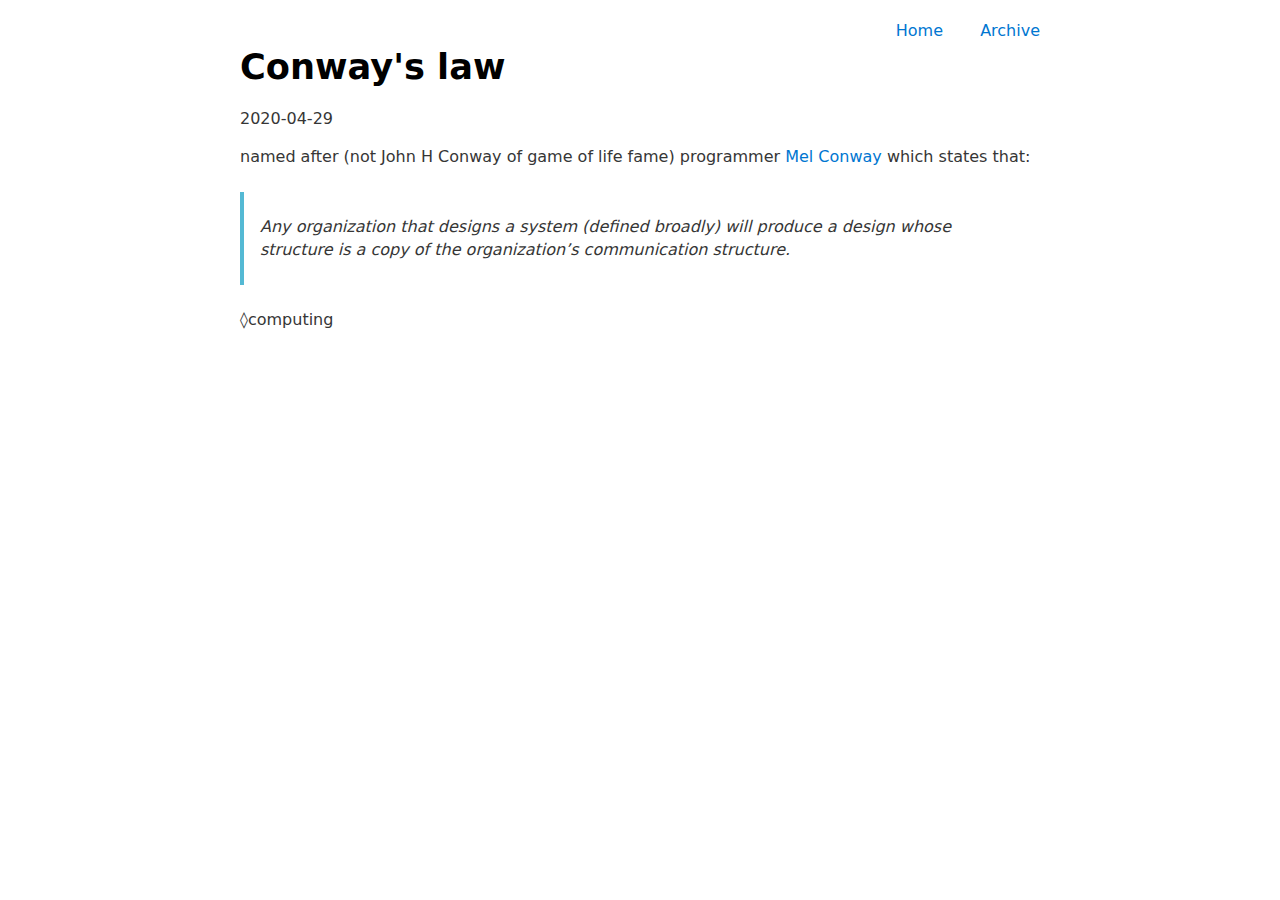
==== 2020-04-29-conwayslaw.html @ 0dcd8465 "A new build" ====
<!DOCTYPE html>
<html xmlns="http://www.w3.org/1999/xhtml" lang="" xml:lang="">
<head>
  <meta charset="utf-8" />
  <meta name="viewport" content="width=device-width, initial-scale=1.0, user-scalable=yes" />
  <meta name="dcterms.date" content="2020-04-29" />
  <title>Conway's law</title>
  <style>
    code{white-space: pre-wrap;}
    span.smallcaps{font-variant: small-caps;}
    span.underline{text-decoration: underline;}
    div.column{display: inline-block; vertical-align: top; width: 50%;}
    div.hanging-indent{margin-left: 1.5em; text-indent: -1.5em;}
    ul.task-list{list-style: none;}
  </style>
  <link rel="stylesheet" href="style.css" />
</head>
<body>
<nav>
  <span><a href="index.html" title="Home">Home</a></span> <span><a href="archive.html">Archive</a></span>
</nav>
<article>

<header id="title-block-header">
<h1 class="title">Conway's law</h1>
<p class="date">2020-04-29</p>
</header>
<p>named after (not John H Conway of game of life fame) programmer <a href="http://www.melconway.com/Home/Conways_Law.html">Mel Conway</a> which states that:</p>
<blockquote>
<p>Any organization that designs a system (defined broadly) will produce a design whose structure is a copy of the organization’s communication structure.</p>
</blockquote>
<p>◊computing</p>
</article>
</body>
</html>
---- style.css ----
:root{--background-body:#fff;--background:#efefef;--background-alt:#f7f7f7;--selection:#9e9e9e;--text-main:#363636;--text-bright:#000;--text-muted:#999;--links:#0076d1;--focus:rgba(0,150,191,0.67);--border:#dbdbdb;--code:#000;--animation-duration:0.1s;--button-hover:#ddd;--scrollbar-thumb:#d5d5d5;--scrollbar-thumb-hover:#c4c4c4;--form-placeholder:#949494;--form-text:#000;--variable:#39a33c;--highlight:#ff0;--select-arrow:url("data:image/svg+xml;charset=utf-8,%3Csvg xmlns='http://www.w3.org/2000/svg' height='63' width='117' fill='%23161f27'%3E%3Cpath d='M115 2c-1-2-4-2-5 0L59 53 7 2a4 4 0 0 0-5 5l54 54 2 2 3-2 54-54c2-1 2-4 0-5z'/%3E%3C/svg%3E")}body{font-family:system-ui,-apple-system,BlinkMacSystemFont,Segoe UI,Roboto,Oxygen,Ubuntu,Cantarell,Fira Sans,Droid Sans,Helvetica Neue,sans-serif;line-height:1.4;max-width:800px;margin:20px auto;padding:0 10px;color:var(--text-main);background:var(--background-body);text-rendering:optimizeLegibility}button,input,textarea{transition:background-color var(--animation-duration) linear,border-color var(--animation-duration) linear,color var(--animation-duration) linear,box-shadow var(--animation-duration) linear,transform var(--animation-duration) ease}h1{font-size:2.2em;margin-top:0}h1,h2,h3,h4,h5,h6{margin-bottom:12px}h1,h2,h3,h4,h5,h6,strong{color:var(--text-bright)}b,h1,h2,h3,h4,h5,h6,strong,th{font-weight:600}q:after,q:before{content:none}blockquote,q{border-left:4px solid var(--focus);margin:1.5em 0;padding:.5em 1em;font-style:italic}blockquote>footer{font-style:normal;border:0}address,blockquote cite{font-style:normal}a[href^=mailto]:before{content:"📧 "}a[href^=tel]:before{content:"📞 "}a[href^=sms]:before{content:"💬 "}mark{background-color:var(--highlight);border-radius:2px;padding:0 2px;color:#000}button,input[type=button],input[type=checkbox],input[type=radio],input[type=range],input[type=submit],select{cursor:pointer}input:not([type=checkbox]):not([type=radio]),select{display:block}button,input,select,textarea{color:var(--form-text);background-color:var(--background);font-family:inherit;font-size:inherit;margin-right:6px;margin-bottom:6px;padding:10px;border:none;border-radius:6px;outline:none;-webkit-appearance:none}textarea{margin-right:0;width:100%;box-sizing:border-box;resize:vertical}select{background:var(--background) var(--select-arrow) calc(100% - 12px) 50%/12px no-repeat;padding-right:35px}select::-ms-expand{display:none}select[multiple]{padding-right:10px;background-image:none;overflow-y:auto}button,input[type=button],input[type=submit]{padding-right:30px;padding-left:30px}button:hover,input[type=button]:hover,input[type=submit]:hover{background:var(--button-hover)}button:focus,input:focus,select:focus,textarea:focus{box-shadow:0 0 0 2px var(--focus)}input[type=checkbox],input[type=radio]{position:relative;width:14px;height:14px;display:inline-block;vertical-align:middle;margin:0 2px 0 0}input[type=radio]{border-radius:50%}input[type=checkbox]:checked,input[type=radio]:checked{background:var(--button-hover)}input[type=checkbox]:checked:before,input[type=radio]:checked:before{content:"•";display:block;position:absolute;left:50%;top:50%;transform:translateX(-50%) translateY(-50%)}input[type=checkbox]:checked:before{content:"✔";transform:translateY(-50%) translateY(.5px) translateX(-6px)}button:active,input[type=button]:active,input[type=checkbox]:active,input[type=radio]:active,input[type=range]:active,input[type=submit]:active{transform:translateY(2px)}button:disabled,input:disabled,select:disabled,textarea:disabled{cursor:not-allowed;opacity:.5}::-webkit-input-placeholder{color:var(--form-placeholder)}::-moz-placeholder{color:var(--form-placeholder)}::-ms-input-placeholder{color:var(--form-placeholder)}::placeholder{color:var(--form-placeholder)}fieldset{border:1px solid var(--focus);border-radius:6px;margin:0 0 6px;padding:10px}legend{font-size:.9em;font-weight:600}input[type=range]{margin:10px 0;padding:10px 0;background:transparent}input[type=range]:focus{outline:none}input[type=range]::-webkit-slider-runnable-track{width:100%;height:9.5px;transition:.2s;background:var(--background);border-radius:3px}input[type=range]::-webkit-slider-thumb{box-shadow:0 1px 1px #000,0 0 1px #0d0d0d;height:20px;width:20px;border-radius:50%;background:var(--border);-webkit-appearance:none;margin-top:-7px}input[type=range]:focus::-webkit-slider-runnable-track{background:var(--background)}input[type=range]::-moz-range-track{width:100%;height:9.5px;transition:.2s;background:var(--background);border-radius:3px}input[type=range]::-moz-range-thumb{box-shadow:1px 1px 1px #000,0 0 1px #0d0d0d;height:20px;width:20px;border-radius:50%;background:var(--border)}input[type=range]::-ms-track{width:100%;height:9.5px;background:transparent;border-color:transparent;border-width:16px 0;color:transparent}input[type=range]::-ms-fill-lower,input[type=range]::-ms-fill-upper{background:var(--background);border:.2px solid #010101;border-radius:3px;box-shadow:1px 1px 1px #000,0 0 1px #0d0d0d}input[type=range]::-ms-thumb{box-shadow:1px 1px 1px #000,0 0 1px #0d0d0d;border:1px solid #000;height:20px;width:20px;border-radius:50%;background:var(--border)}input[type=range]:focus::-ms-fill-lower,input[type=range]:focus::-ms-fill-upper{background:var(--background)}a{text-decoration:none;color:var(--links)}a:hover{text-decoration:underline}code,samp,time{background:var(--background);color:var(--code);padding:2.5px 5px;border-radius:6px;font-size:1em}pre>code{padding:10px;display:block;overflow-x:auto}var{color:var(--variable);font-style:normal;font-family:monospace}kbd{background:var(--background);border:1px solid var(--border);border-radius:2px;color:var(--text-main);padding:2px 4px}img{max-width:100%;height:auto}hr{border:none;border-top:1px solid var(--border)}table{border-collapse:collapse;margin-bottom:10px;width:100%}td,th{padding:6px;text-align:left}thead{border-bottom:1px solid var(--border)}tfoot{border-top:1px solid var(--border)}tbody tr:nth-child(2n){background-color:var(--background-alt)}::-webkit-scrollbar{height:10px;width:10px}::-webkit-scrollbar-track{background:var(--background);border-radius:6px}::-webkit-scrollbar-thumb{background:var(--scrollbar-thumb);border-radius:6px}::-webkit-scrollbar-thumb:hover{background:var(--scrollbar-thumb-hover)}::-moz-selection{background-color:var(--selection)}::selection{background-color:var(--selection)}details{display:flex;flex-direction:column;align-items:flex-start;background-color:var(--background-alt);padding:10px 10px 0;margin:1em 0;border-radius:6px;overflow:hidden}details[open]{padding:10px}details>:last-child{margin-bottom:0}details[open] summary{margin-bottom:10px}summary{display:list-item;background-color:var(--background);padding:10px;margin:-10px -10px 0}details>:not(summary){margin-top:0}summary::-webkit-details-marker{color:var(--text-main)}footer{border-top:1px solid var(--background);padding-top:10px;font-size:.8em;color:var(--text-muted)}

div.note p:first-of-type {
	margin-top: 2em;
	color: black;
	font-size:1.1em;
}

div.note p:first-of-type date a{
	margin-right: 0.5em;
}

nav {
	text-align: right; 
}

nav span:nth-of-type(2) {
	margin-left: 2em;
}
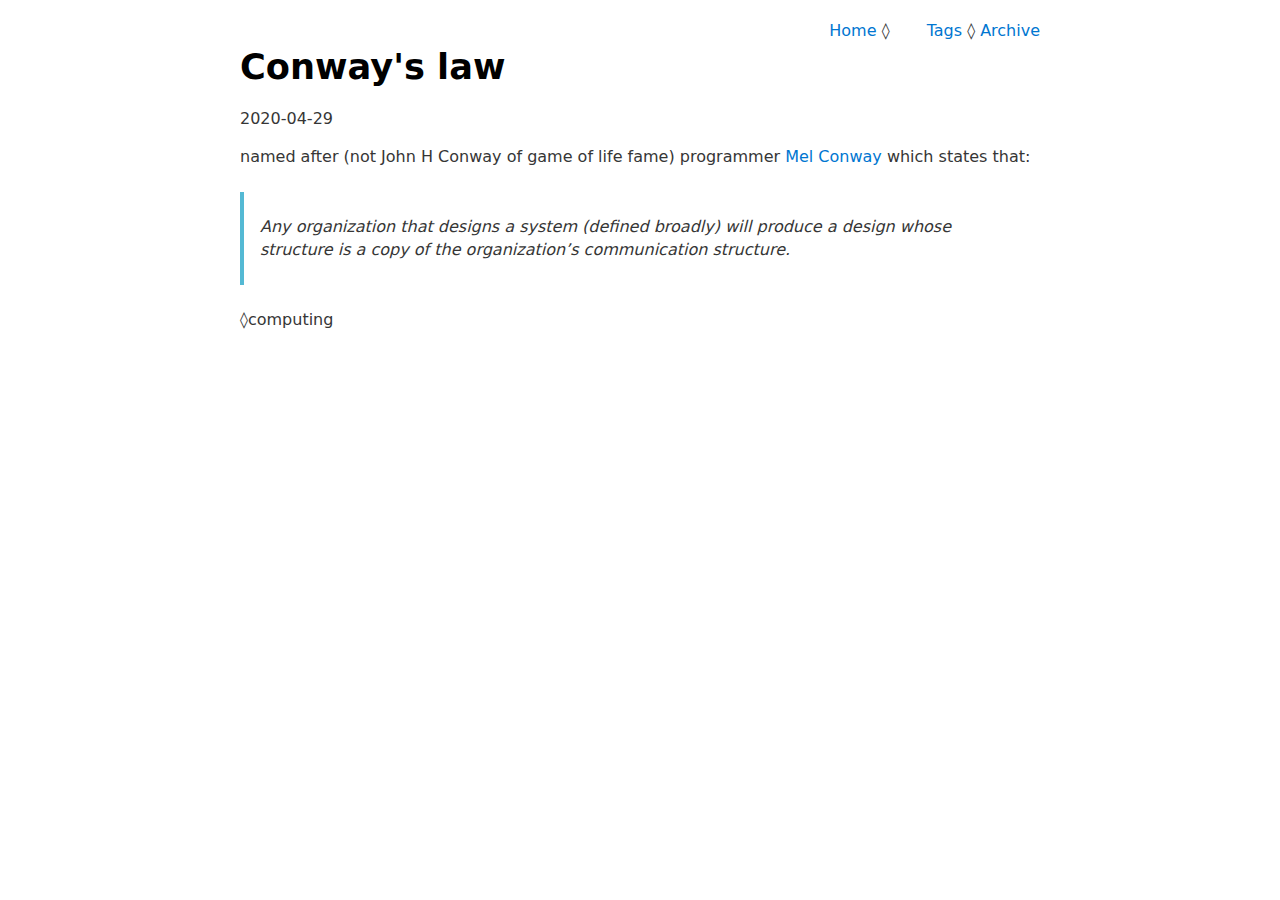
==== commit 4978ff1c: "A new build" ====
--- a/2020-04-29-conwayslaw.html
+++ b/2020-04-29-conwayslaw.html
@@ -17,7 +17,7 @@
 </head>
 <body>
 <nav>
-  <span><a href="index.html" title="Home">Home</a></span> <span><a href="archive.html">Archive</a></span>
+  <span><a href="index.html" title="Home">Home</a></span> ◊ <span><a href="tags.html">Tags</a></span> ◊ <span><a href="archive.html">Archive</a></span>
 </nav>
 <article>
 
--- a/style.css
+++ b/style.css
@@ -1,12 +1,12 @@
 :root{--background-body:#fff;--background:#efefef;--background-alt:#f7f7f7;--selection:#9e9e9e;--text-main:#363636;--text-bright:#000;--text-muted:#999;--links:#0076d1;--focus:rgba(0,150,191,0.67);--border:#dbdbdb;--code:#000;--animation-duration:0.1s;--button-hover:#ddd;--scrollbar-thumb:#d5d5d5;--scrollbar-thumb-hover:#c4c4c4;--form-placeholder:#949494;--form-text:#000;--variable:#39a33c;--highlight:#ff0;--select-arrow:url("data:image/svg+xml;charset=utf-8,%3Csvg xmlns='http://www.w3.org/2000/svg' height='63' width='117' fill='%23161f27'%3E%3Cpath d='M115 2c-1-2-4-2-5 0L59 53 7 2a4 4 0 0 0-5 5l54 54 2 2 3-2 54-54c2-1 2-4 0-5z'/%3E%3C/svg%3E")}body{font-family:system-ui,-apple-system,BlinkMacSystemFont,Segoe UI,Roboto,Oxygen,Ubuntu,Cantarell,Fira Sans,Droid Sans,Helvetica Neue,sans-serif;line-height:1.4;max-width:800px;margin:20px auto;padding:0 10px;color:var(--text-main);background:var(--background-body);text-rendering:optimizeLegibility}button,input,textarea{transition:background-color var(--animation-duration) linear,border-color var(--animation-duration) linear,color var(--animation-duration) linear,box-shadow var(--animation-duration) linear,transform var(--animation-duration) ease}h1{font-size:2.2em;margin-top:0}h1,h2,h3,h4,h5,h6{margin-bottom:12px}h1,h2,h3,h4,h5,h6,strong{color:var(--text-bright)}b,h1,h2,h3,h4,h5,h6,strong,th{font-weight:600}q:after,q:before{content:none}blockquote,q{border-left:4px solid var(--focus);margin:1.5em 0;padding:.5em 1em;font-style:italic}blockquote>footer{font-style:normal;border:0}address,blockquote cite{font-style:normal}a[href^=mailto]:before{content:"📧 "}a[href^=tel]:before{content:"📞 "}a[href^=sms]:before{content:"💬 "}mark{background-color:var(--highlight);border-radius:2px;padding:0 2px;color:#000}button,input[type=button],input[type=checkbox],input[type=radio],input[type=range],input[type=submit],select{cursor:pointer}input:not([type=checkbox]):not([type=radio]),select{display:block}button,input,select,textarea{color:var(--form-text);background-color:var(--background);font-family:inherit;font-size:inherit;margin-right:6px;margin-bottom:6px;padding:10px;border:none;border-radius:6px;outline:none;-webkit-appearance:none}textarea{margin-right:0;width:100%;box-sizing:border-box;resize:vertical}select{background:var(--background) var(--select-arrow) calc(100% - 12px) 50%/12px no-repeat;padding-right:35px}select::-ms-expand{display:none}select[multiple]{padding-right:10px;background-image:none;overflow-y:auto}button,input[type=button],input[type=submit]{padding-right:30px;padding-left:30px}button:hover,input[type=button]:hover,input[type=submit]:hover{background:var(--button-hover)}button:focus,input:focus,select:focus,textarea:focus{box-shadow:0 0 0 2px var(--focus)}input[type=checkbox],input[type=radio]{position:relative;width:14px;height:14px;display:inline-block;vertical-align:middle;margin:0 2px 0 0}input[type=radio]{border-radius:50%}input[type=checkbox]:checked,input[type=radio]:checked{background:var(--button-hover)}input[type=checkbox]:checked:before,input[type=radio]:checked:before{content:"•";display:block;position:absolute;left:50%;top:50%;transform:translateX(-50%) translateY(-50%)}input[type=checkbox]:checked:before{content:"✔";transform:translateY(-50%) translateY(.5px) translateX(-6px)}button:active,input[type=button]:active,input[type=checkbox]:active,input[type=radio]:active,input[type=range]:active,input[type=submit]:active{transform:translateY(2px)}button:disabled,input:disabled,select:disabled,textarea:disabled{cursor:not-allowed;opacity:.5}::-webkit-input-placeholder{color:var(--form-placeholder)}::-moz-placeholder{color:var(--form-placeholder)}::-ms-input-placeholder{color:var(--form-placeholder)}::placeholder{color:var(--form-placeholder)}fieldset{border:1px solid var(--focus);border-radius:6px;margin:0 0 6px;padding:10px}legend{font-size:.9em;font-weight:600}input[type=range]{margin:10px 0;padding:10px 0;background:transparent}input[type=range]:focus{outline:none}input[type=range]::-webkit-slider-runnable-track{width:100%;height:9.5px;transition:.2s;background:var(--background);border-radius:3px}input[type=range]::-webkit-slider-thumb{box-shadow:0 1px 1px #000,0 0 1px #0d0d0d;height:20px;width:20px;border-radius:50%;background:var(--border);-webkit-appearance:none;margin-top:-7px}input[type=range]:focus::-webkit-slider-runnable-track{background:var(--background)}input[type=range]::-moz-range-track{width:100%;height:9.5px;transition:.2s;background:var(--background);border-radius:3px}input[type=range]::-moz-range-thumb{box-shadow:1px 1px 1px #000,0 0 1px #0d0d0d;height:20px;width:20px;border-radius:50%;background:var(--border)}input[type=range]::-ms-track{width:100%;height:9.5px;background:transparent;border-color:transparent;border-width:16px 0;color:transparent}input[type=range]::-ms-fill-lower,input[type=range]::-ms-fill-upper{background:var(--background);border:.2px solid #010101;border-radius:3px;box-shadow:1px 1px 1px #000,0 0 1px #0d0d0d}input[type=range]::-ms-thumb{box-shadow:1px 1px 1px #000,0 0 1px #0d0d0d;border:1px solid #000;height:20px;width:20px;border-radius:50%;background:var(--border)}input[type=range]:focus::-ms-fill-lower,input[type=range]:focus::-ms-fill-upper{background:var(--background)}a{text-decoration:none;color:var(--links)}a:hover{text-decoration:underline}code,samp,time{background:var(--background);color:var(--code);padding:2.5px 5px;border-radius:6px;font-size:1em}pre>code{padding:10px;display:block;overflow-x:auto}var{color:var(--variable);font-style:normal;font-family:monospace}kbd{background:var(--background);border:1px solid var(--border);border-radius:2px;color:var(--text-main);padding:2px 4px}img{max-width:100%;height:auto}hr{border:none;border-top:1px solid var(--border)}table{border-collapse:collapse;margin-bottom:10px;width:100%}td,th{padding:6px;text-align:left}thead{border-bottom:1px solid var(--border)}tfoot{border-top:1px solid var(--border)}tbody tr:nth-child(2n){background-color:var(--background-alt)}::-webkit-scrollbar{height:10px;width:10px}::-webkit-scrollbar-track{background:var(--background);border-radius:6px}::-webkit-scrollbar-thumb{background:var(--scrollbar-thumb);border-radius:6px}::-webkit-scrollbar-thumb:hover{background:var(--scrollbar-thumb-hover)}::-moz-selection{background-color:var(--selection)}::selection{background-color:var(--selection)}details{display:flex;flex-direction:column;align-items:flex-start;background-color:var(--background-alt);padding:10px 10px 0;margin:1em 0;border-radius:6px;overflow:hidden}details[open]{padding:10px}details>:last-child{margin-bottom:0}details[open] summary{margin-bottom:10px}summary{display:list-item;background-color:var(--background);padding:10px;margin:-10px -10px 0}details>:not(summary){margin-top:0}summary::-webkit-details-marker{color:var(--text-main)}footer{border-top:1px solid var(--background);padding-top:10px;font-size:.8em;color:var(--text-muted)}
 
-div.note p:first-of-type {
+div.post p:first-of-type {
 	margin-top: 2em;
 	color: black;
 	font-size:1.1em;
 }
 
-div.note p:first-of-type date a{
+div.post p:first-of-type date a{
 	margin-right: 0.5em;
 }
 
@@ -16,4 +16,4 @@
 
 nav span:nth-of-type(2) {
 	margin-left: 2em;
-}+}
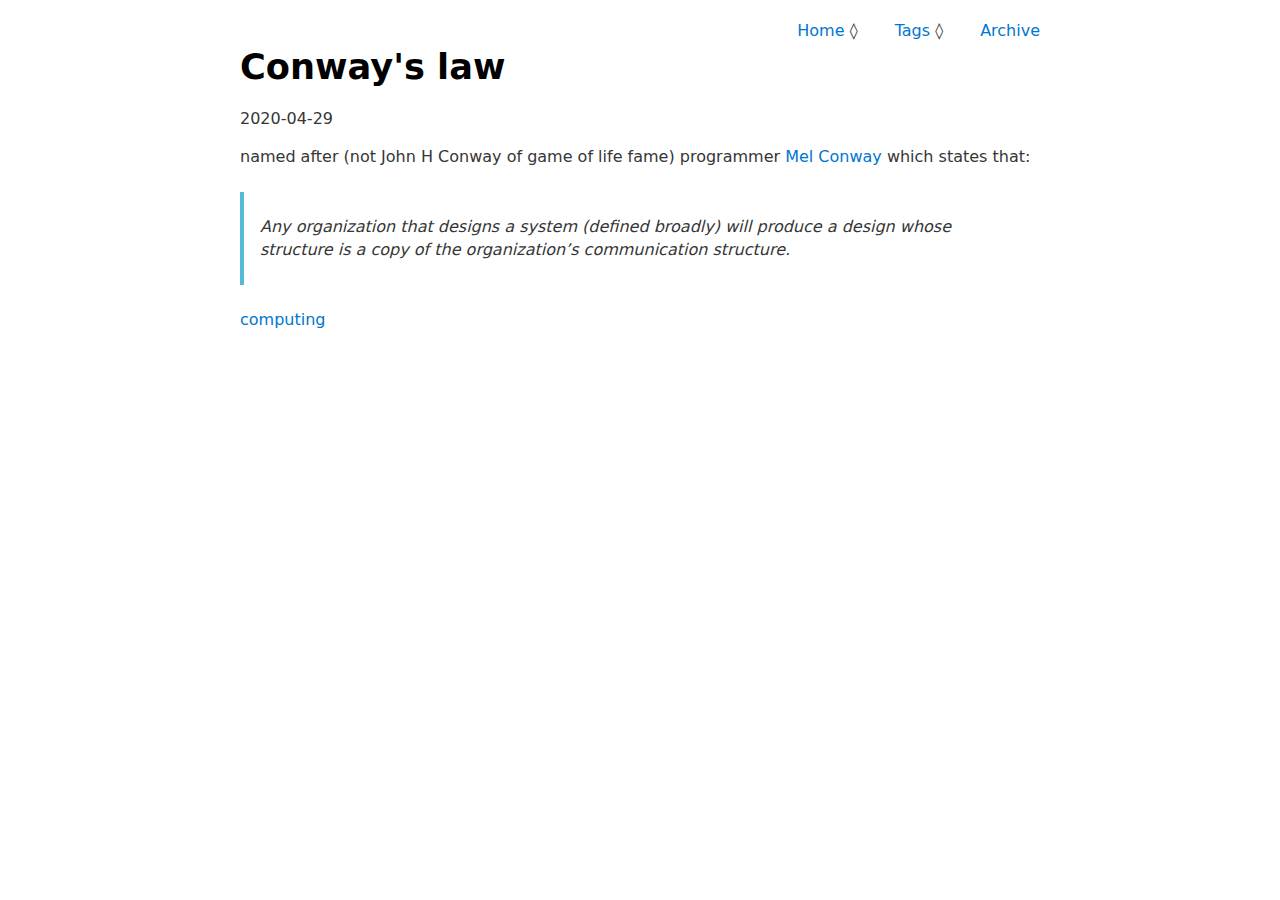
==== commit 9484442c: "A new build" ====
--- a/2020-04-29-conwayslaw.html
+++ b/2020-04-29-conwayslaw.html
@@ -29,7 +29,7 @@
 <blockquote>
 <p>Any organization that designs a system (defined broadly) will produce a design whose structure is a copy of the organization’s communication structure.</p>
 </blockquote>
-<p>◊computing</p>
+<p><a href="tags.html#computing">computing</a></p>
 </article>
 </body>
 </html>
--- a/style.css
+++ b/style.css
@@ -11,9 +11,9 @@
 }
 
 nav {
-	text-align: right; 
+	text-align: right;
 }
 
-nav span:nth-of-type(2) {
+nav span {
 	margin-left: 2em;
 }
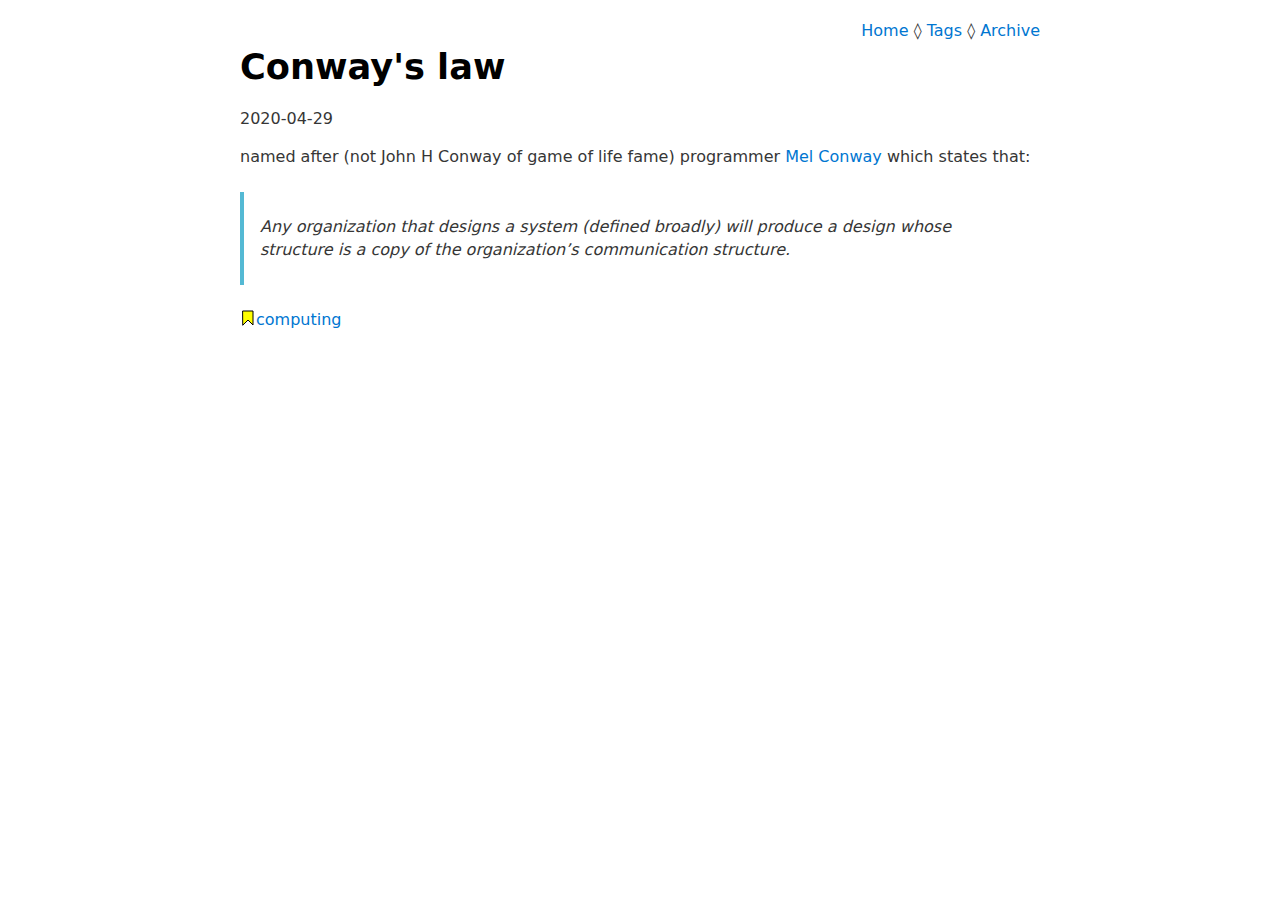
==== commit e2e69929: "A new build" ====
--- a/2020-04-29-conwayslaw.html
+++ b/2020-04-29-conwayslaw.html
@@ -29,7 +29,7 @@
 <blockquote>
 <p>Any organization that designs a system (defined broadly) will produce a design whose structure is a copy of the organization’s communication structure.</p>
 </blockquote>
-<p><a href="tags.html#computing">computing</a></p>
+<p><a href="tags.html#computing" class="tag">computing</a></p>
 </article>
 </body>
 </html>
--- a/style.css
+++ b/style.css
@@ -1,19 +1,24 @@
 :root{--background-body:#fff;--background:#efefef;--background-alt:#f7f7f7;--selection:#9e9e9e;--text-main:#363636;--text-bright:#000;--text-muted:#999;--links:#0076d1;--focus:rgba(0,150,191,0.67);--border:#dbdbdb;--code:#000;--animation-duration:0.1s;--button-hover:#ddd;--scrollbar-thumb:#d5d5d5;--scrollbar-thumb-hover:#c4c4c4;--form-placeholder:#949494;--form-text:#000;--variable:#39a33c;--highlight:#ff0;--select-arrow:url("data:image/svg+xml;charset=utf-8,%3Csvg xmlns='http://www.w3.org/2000/svg' height='63' width='117' fill='%23161f27'%3E%3Cpath d='M115 2c-1-2-4-2-5 0L59 53 7 2a4 4 0 0 0-5 5l54 54 2 2 3-2 54-54c2-1 2-4 0-5z'/%3E%3C/svg%3E")}body{font-family:system-ui,-apple-system,BlinkMacSystemFont,Segoe UI,Roboto,Oxygen,Ubuntu,Cantarell,Fira Sans,Droid Sans,Helvetica Neue,sans-serif;line-height:1.4;max-width:800px;margin:20px auto;padding:0 10px;color:var(--text-main);background:var(--background-body);text-rendering:optimizeLegibility}button,input,textarea{transition:background-color var(--animation-duration) linear,border-color var(--animation-duration) linear,color var(--animation-duration) linear,box-shadow var(--animation-duration) linear,transform var(--animation-duration) ease}h1{font-size:2.2em;margin-top:0}h1,h2,h3,h4,h5,h6{margin-bottom:12px}h1,h2,h3,h4,h5,h6,strong{color:var(--text-bright)}b,h1,h2,h3,h4,h5,h6,strong,th{font-weight:600}q:after,q:before{content:none}blockquote,q{border-left:4px solid var(--focus);margin:1.5em 0;padding:.5em 1em;font-style:italic}blockquote>footer{font-style:normal;border:0}address,blockquote cite{font-style:normal}a[href^=mailto]:before{content:"📧 "}a[href^=tel]:before{content:"📞 "}a[href^=sms]:before{content:"💬 "}mark{background-color:var(--highlight);border-radius:2px;padding:0 2px;color:#000}button,input[type=button],input[type=checkbox],input[type=radio],input[type=range],input[type=submit],select{cursor:pointer}input:not([type=checkbox]):not([type=radio]),select{display:block}button,input,select,textarea{color:var(--form-text);background-color:var(--background);font-family:inherit;font-size:inherit;margin-right:6px;margin-bottom:6px;padding:10px;border:none;border-radius:6px;outline:none;-webkit-appearance:none}textarea{margin-right:0;width:100%;box-sizing:border-box;resize:vertical}select{background:var(--background) var(--select-arrow) calc(100% - 12px) 50%/12px no-repeat;padding-right:35px}select::-ms-expand{display:none}select[multiple]{padding-right:10px;background-image:none;overflow-y:auto}button,input[type=button],input[type=submit]{padding-right:30px;padding-left:30px}button:hover,input[type=button]:hover,input[type=submit]:hover{background:var(--button-hover)}button:focus,input:focus,select:focus,textarea:focus{box-shadow:0 0 0 2px var(--focus)}input[type=checkbox],input[type=radio]{position:relative;width:14px;height:14px;display:inline-block;vertical-align:middle;margin:0 2px 0 0}input[type=radio]{border-radius:50%}input[type=checkbox]:checked,input[type=radio]:checked{background:var(--button-hover)}input[type=checkbox]:checked:before,input[type=radio]:checked:before{content:"•";display:block;position:absolute;left:50%;top:50%;transform:translateX(-50%) translateY(-50%)}input[type=checkbox]:checked:before{content:"✔";transform:translateY(-50%) translateY(.5px) translateX(-6px)}button:active,input[type=button]:active,input[type=checkbox]:active,input[type=radio]:active,input[type=range]:active,input[type=submit]:active{transform:translateY(2px)}button:disabled,input:disabled,select:disabled,textarea:disabled{cursor:not-allowed;opacity:.5}::-webkit-input-placeholder{color:var(--form-placeholder)}::-moz-placeholder{color:var(--form-placeholder)}::-ms-input-placeholder{color:var(--form-placeholder)}::placeholder{color:var(--form-placeholder)}fieldset{border:1px solid var(--focus);border-radius:6px;margin:0 0 6px;padding:10px}legend{font-size:.9em;font-weight:600}input[type=range]{margin:10px 0;padding:10px 0;background:transparent}input[type=range]:focus{outline:none}input[type=range]::-webkit-slider-runnable-track{width:100%;height:9.5px;transition:.2s;background:var(--background);border-radius:3px}input[type=range]::-webkit-slider-thumb{box-shadow:0 1px 1px #000,0 0 1px #0d0d0d;height:20px;width:20px;border-radius:50%;background:var(--border);-webkit-appearance:none;margin-top:-7px}input[type=range]:focus::-webkit-slider-runnable-track{background:var(--background)}input[type=range]::-moz-range-track{width:100%;height:9.5px;transition:.2s;background:var(--background);border-radius:3px}input[type=range]::-moz-range-thumb{box-shadow:1px 1px 1px #000,0 0 1px #0d0d0d;height:20px;width:20px;border-radius:50%;background:var(--border)}input[type=range]::-ms-track{width:100%;height:9.5px;background:transparent;border-color:transparent;border-width:16px 0;color:transparent}input[type=range]::-ms-fill-lower,input[type=range]::-ms-fill-upper{background:var(--background);border:.2px solid #010101;border-radius:3px;box-shadow:1px 1px 1px #000,0 0 1px #0d0d0d}input[type=range]::-ms-thumb{box-shadow:1px 1px 1px #000,0 0 1px #0d0d0d;border:1px solid #000;height:20px;width:20px;border-radius:50%;background:var(--border)}input[type=range]:focus::-ms-fill-lower,input[type=range]:focus::-ms-fill-upper{background:var(--background)}a{text-decoration:none;color:var(--links)}a:hover{text-decoration:underline}code,samp,time{background:var(--background);color:var(--code);padding:2.5px 5px;border-radius:6px;font-size:1em}pre>code{padding:10px;display:block;overflow-x:auto}var{color:var(--variable);font-style:normal;font-family:monospace}kbd{background:var(--background);border:1px solid var(--border);border-radius:2px;color:var(--text-main);padding:2px 4px}img{max-width:100%;height:auto}hr{border:none;border-top:1px solid var(--border)}table{border-collapse:collapse;margin-bottom:10px;width:100%}td,th{padding:6px;text-align:left}thead{border-bottom:1px solid var(--border)}tfoot{border-top:1px solid var(--border)}tbody tr:nth-child(2n){background-color:var(--background-alt)}::-webkit-scrollbar{height:10px;width:10px}::-webkit-scrollbar-track{background:var(--background);border-radius:6px}::-webkit-scrollbar-thumb{background:var(--scrollbar-thumb);border-radius:6px}::-webkit-scrollbar-thumb:hover{background:var(--scrollbar-thumb-hover)}::-moz-selection{background-color:var(--selection)}::selection{background-color:var(--selection)}details{display:flex;flex-direction:column;align-items:flex-start;background-color:var(--background-alt);padding:10px 10px 0;margin:1em 0;border-radius:6px;overflow:hidden}details[open]{padding:10px}details>:last-child{margin-bottom:0}details[open] summary{margin-bottom:10px}summary{display:list-item;background-color:var(--background);padding:10px;margin:-10px -10px 0}details>:not(summary){margin-top:0}summary::-webkit-details-marker{color:var(--text-main)}footer{border-top:1px solid var(--background);padding-top:10px;font-size:.8em;color:var(--text-muted)}
 
 div.post p:first-of-type {
-	margin-top: 2em;
+	margin-top: 3em;
 	color: black;
 	font-size:1.1em;
+	color: Teal;
 }
 
-div.post p:first-of-type date a{
+div.post p:first-of-type a date{
 	margin-right: 0.5em;
+	border-bottom: solid 1px DarkBlue;
 }
 
 nav {
 	text-align: right;
 }
 
-nav span {
-	margin-left: 2em;
-}
+.tag {
+	/* https://github.com/danklammer/bytesize-icons */
+	background-image: url("data:image/svg+xml,%3Csvg id='i-bookmark' xmlns='http://www.w3.org/2000/svg' viewBox='0 0 16 16' width='16' height='16' fill='yellow' stroke='currentcolor' stroke-linecap='round' stroke-linejoin='round' stroke-width='1'%3E%3Cpath d='M3 1 L13 1 13 15 8 10 3 15 Z' /%3E%3C/svg%3E");
+	padding-left: 1em;
+	background-repeat: no-repeat;
+}